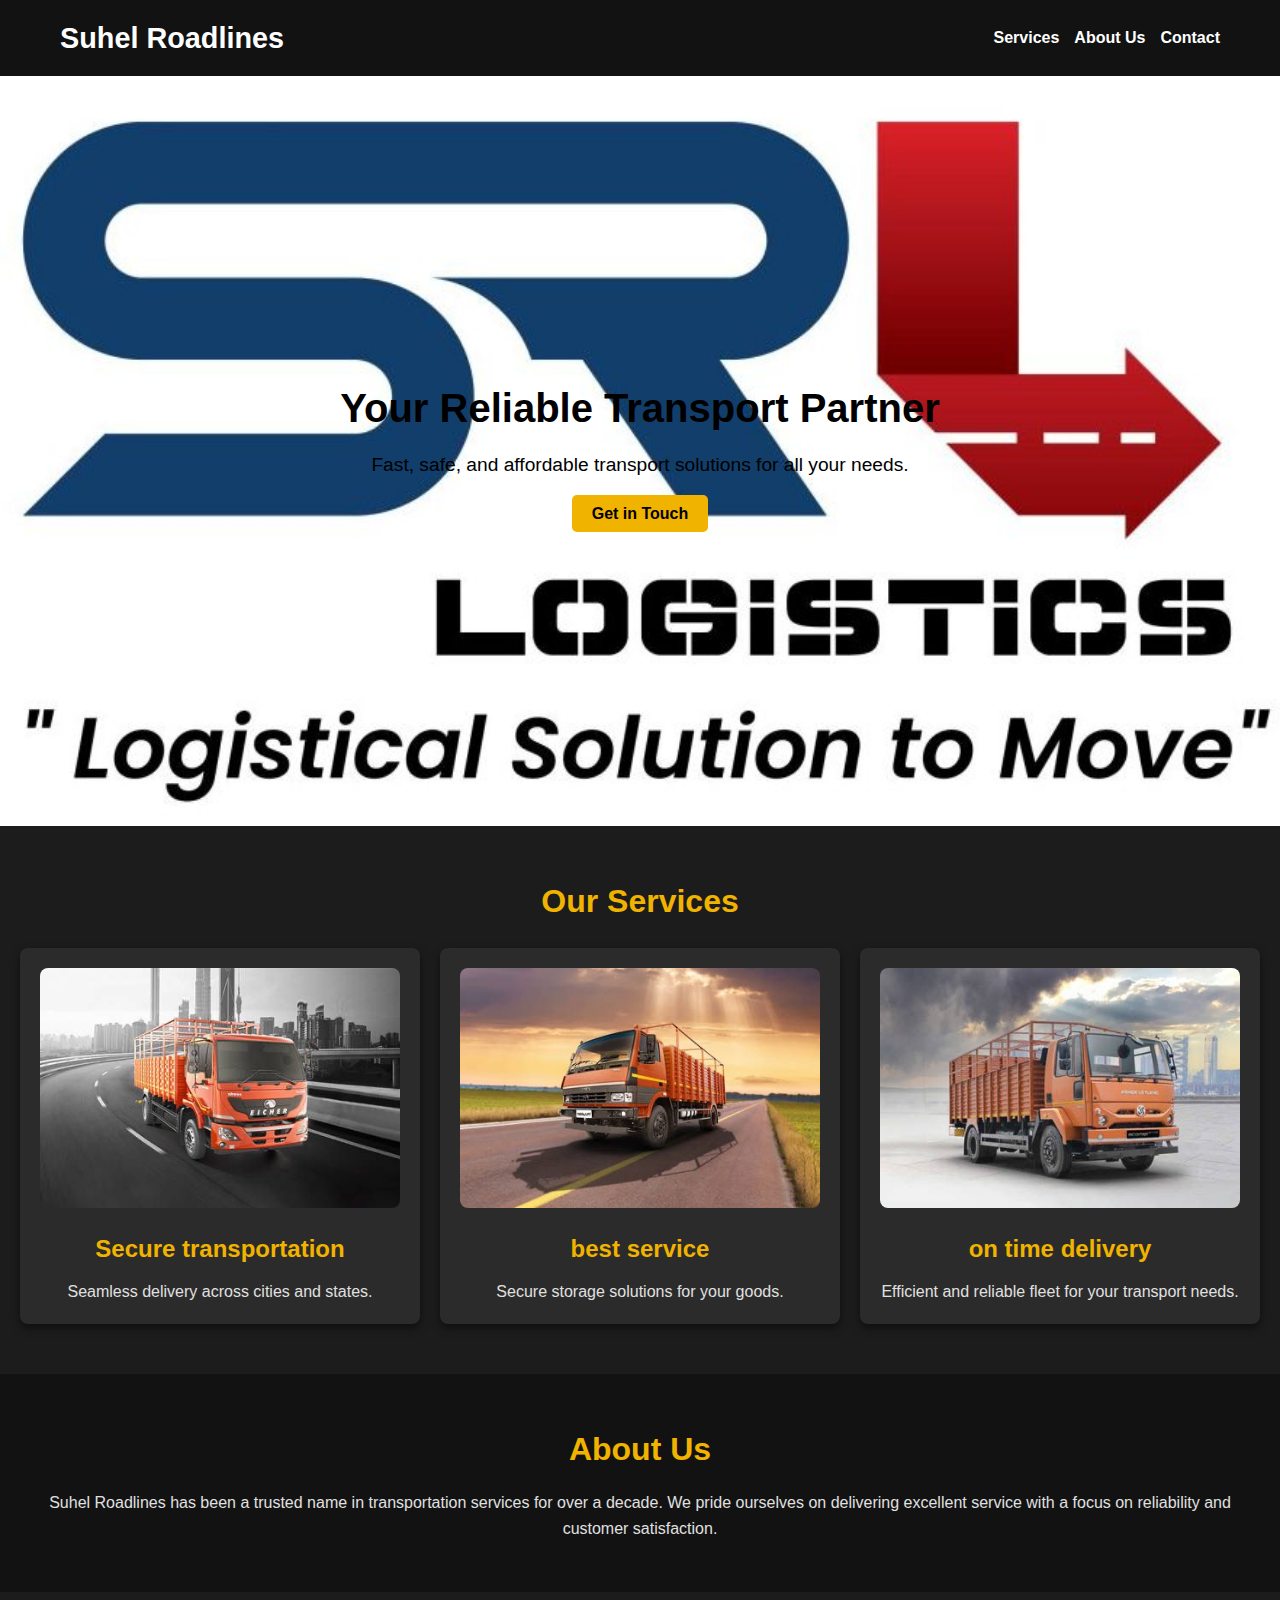
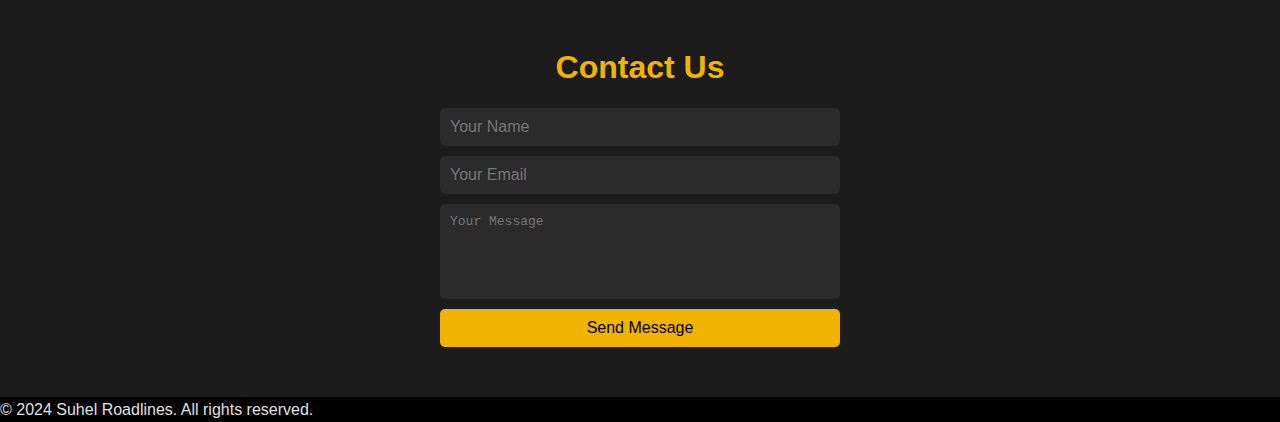
==== index.html @ 03afb7ae "Add files via upload" ====
<!DOCTYPE html>
<html lang="en">
<head>
    <meta charset="UTF-8">
    <meta name="viewport" content="width=device-width, initial-scale=1.0">
    <title>Suhel Roadlines</title>
    <link rel="stylesheet" href="styles.css">
</head>
<body>
    <header>
        <div class="container">
            <h1>Suhel Roadlines</h1>
            <nav>
                <ul>
                    <li><a href="#services">Services</a></li>
                    <li><a href="#about">About Us</a></li>
                    <li><a href="#contact">Contact</a></li>
                </ul>
            </nav>
        </div>
    </header>

    <section class="hero">
        <div class="hero-content">
            <h2>Your Reliable Transport Partner</h2>
            <p>Fast, safe, and affordable transport solutions for all your needs.</p>
            <a href="#contact" class="btn">Get in Touch</a>
        </div>
    </section>

    <section id="services" class="services">
        <div class="container">
            <h2>Our Services</h2>
            <div class="service-grid">
                <div class="service-item">
                    <img src="truck 1.jfif" alt="Long-Distance Transport">
                    <h3>Secure transportation</h3>
                    <p>Seamless delivery across cities and states.</p>
                </div>
                <div class="service-item">
                    <img src="truck 2.jfif" alt="Warehousing">
                    <h3>best service</h3>
                    <p>Secure storage solutions for your goods.</p>
                </div>
                <div class="service-item">
                    <img src="tr 4.jfif"Fleet Management">
                    <h3>on time delivery</h3>
                    <p>Efficient and reliable fleet for your transport needs.</p>
                </div>
            </div>
        </div>
    </section>
    

    <section id="about" class="about">
        <h2>About Us</h2>
        <p>
            Suhel Roadlines has been a trusted name in transportation services for over a decade. We pride ourselves on delivering excellent service with a focus on reliability and customer satisfaction.
        </p>
    </section>

    <section id="contact" class="contact">
        <h2>Contact Us</h2>
        <form>
            <input type="text" placeholder="Your Name" required>
            <input type="email" placeholder="Your Email" required>
            <textarea placeholder="Your Message" rows="5" required></textarea>
            <button type="submit">Send Message</button>
        </form>
    </section>

    <footer>
        <p>&copy; 2024 Suhel Roadlines. All rights reserved.</p>
    </footer>
</body>
</html>
---- styles.css ----
/* Reset */
* {
    margin: 0;
    padding: 0;
    box-sizing: border-box;
}

body {
    font-family: Arial, sans-serif;
    color: #e0e0e0;
    background: #000;
    line-height: 1.6;
}

/* Header */
header {
    background: #121212;
    color: #fff;
    padding: 15px 0;
}

header .container {
    display: flex;
    justify-content: space-between;
    align-items: center;
    max-width: 1200px;
    margin: 0 auto;
    padding: 0 20px;
}

header h1 {
    font-size: 1.8em;
}

header nav ul {
    list-style: none;
    display: flex;
    gap: 15px;
}

header nav a {
    color: #fff;
    text-decoration: none;
    font-weight: bold;
}

header nav a:hover {
    color: #f0b300;
}

/* Hero Section */
.hero {
    background: url('SRL.jpg') no-repeat center center/cover;
    text-align: center;
    color: rgb(0, 0, 0);
    padding: 300px 8px;
}

.hero h2 {
    font-size: 2.5em;
    margin-bottom: 10px;
}

.hero p {
    font-size: 1.2em;
    margin-bottom: 20px;
}

.hero .btn {
    background: #f0b300;
    color: #000;
    padding: 10px 20px;
    text-decoration: none;
    border-radius: 5px;
    font-weight: bold;
}

.hero .btn:hover {
    background: #d89a00;
}

/* Services Section */
.services {
    background: #1c1c1c;
    padding: 50px 20px;
    text-align: center;
}

.services h2 {
    font-size: 2em;
    margin-bottom: 20px;
    color: #f0b300;
}

.service-grid {
    display: grid;
    grid-template-columns: repeat(auto-fit, minmax(250px, 1fr));
    gap: 20px;
    margin-top: 20px;
}

.service-item {
    background: #2b2b2b;
    border-radius: 8px;
    padding: 20px;
    text-align: center;
    color: #e0e0e0;
    box-shadow: 0 4px 8px rgba(0, 0, 0, 0.5);
}

.service-item img {
    width: 100%;
    border-radius: 8px;
    margin-bottom: 15px;
}

.service-item h3 {
    font-size: 1.5em;
    margin-bottom: 10px;
    color: #f0b300;
}

.service-item p {
    font-size: 1em;
}


/* About Section */
.about {
    padding: 50px 20px;
    text-align: center;
    background: #121212;
    color: #e0e0e0;
}

.about h2 {
    font-size: 2em;
    margin-bottom: 15px;
    color: #f0b300;
}

/* Contact Section */
.contact {
    background: #1c1c1c;
    padding: 50px 20px;
    text-align: center;
}

.contact h2 {
    font-size: 2em;
    margin-bottom: 15px;
    color: #f0b300;
}

.contact form {
    max-width: 400px;
    margin: 0 auto;
    display: flex;
    flex-direction: column;
    gap: 10px;
}

.contact input,
.contact textarea,
.contact button {
    width: 100%;
    padding: 10px;
    border: none;
    border-radius: 5px;
    font-size: 1em;
}

.contact input,
.contact textarea {
    background: #2b2b2b;
    color: #e0e0e0;
}

.contact textarea {
    resize: none;
}

.contact button {
    background: #f0b300;
    color: #000;
    cursor: pointer;
}
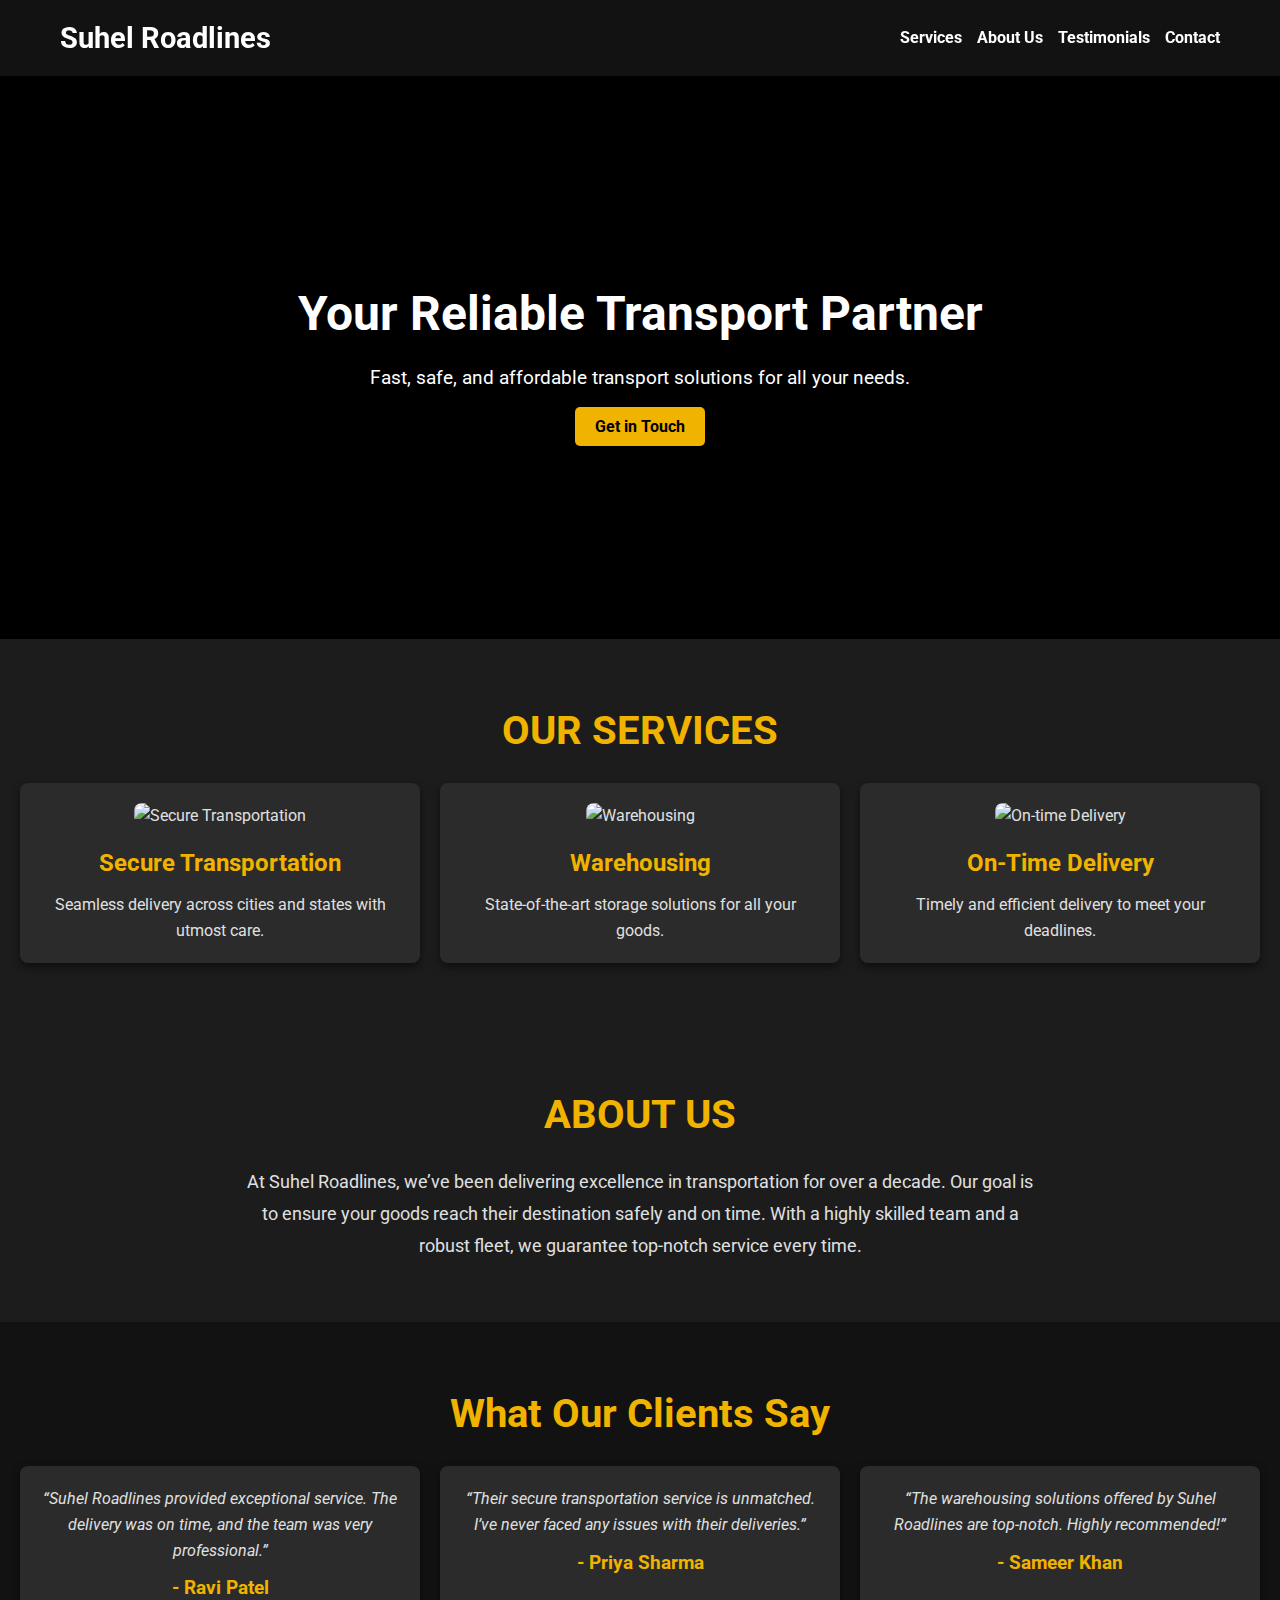
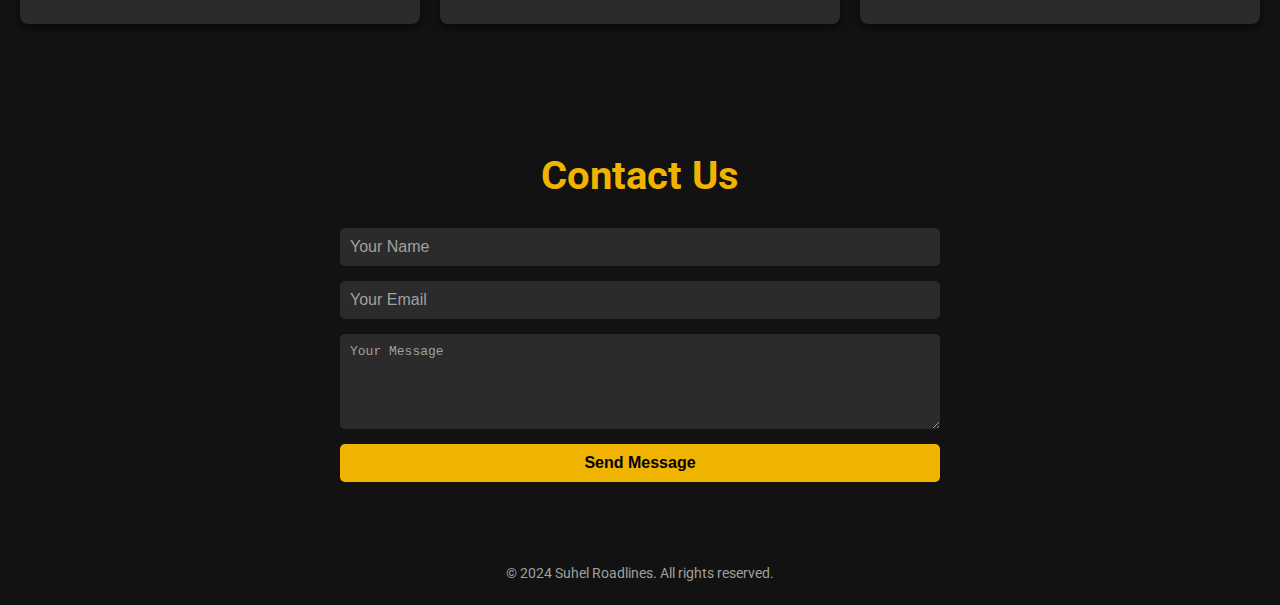
==== commit 4b05ab0d: "dysin" ====
--- a/index.html
+++ b/index.html
@@ -5,6 +5,7 @@
     <meta name="viewport" content="width=device-width, initial-scale=1.0">
     <title>Suhel Roadlines</title>
     <link rel="stylesheet" href="styles.css">
+    <link href="https://fonts.googleapis.com/css2?family=Roboto:wght@400;700&display=swap" rel="stylesheet">
 </head>
 <body>
     <header>
@@ -12,8 +13,9 @@
             <h1>Suhel Roadlines</h1>
             <nav>
                 <ul>
-                    <li><a href="#services">Services</a></li>
-                    <li><a href="#about">About Us</a></li>
+                    <li><a href="services.html">Services</a></li>
+                    <li><a href="aboutus.html">About Us</a></li>
+                    <li><a href="#testimonials">Testimonials</a></li>
                     <li><a href="#contact">Contact</a></li>
                 </ul>
             </nav>
@@ -33,44 +35,69 @@
             <h2>Our Services</h2>
             <div class="service-grid">
                 <div class="service-item">
-                    <img src="truck 1.jfif" alt="Long-Distance Transport">
-                    <h3>Secure transportation</h3>
-                    <p>Seamless delivery across cities and states.</p>
+                    <img src="truck1.jpg" alt="Secure Transportation">
+                    <h3>Secure Transportation</h3>
+                    <p>Seamless delivery across cities and states with utmost care.</p>
                 </div>
                 <div class="service-item">
-                    <img src="truck 2.jfif" alt="Warehousing">
-                    <h3>best service</h3>
-                    <p>Secure storage solutions for your goods.</p>
+                    <img src="truck2.jpg" alt="Warehousing">
+                    <h3>Warehousing</h3>
+                    <p>State-of-the-art storage solutions for all your goods.</p>
                 </div>
                 <div class="service-item">
-                    <img src="tr 4.jfif"Fleet Management">
-                    <h3>on time delivery</h3>
-                    <p>Efficient and reliable fleet for your transport needs.</p>
+                    <img src="truck3.jpg" alt="On-time Delivery">
+                    <h3>On-Time Delivery</h3>
+                    <p>Timely and efficient delivery to meet your deadlines.</p>
                 </div>
             </div>
         </div>
     </section>
-    
 
     <section id="about" class="about">
-        <h2>About Us</h2>
-        <p>
-            Suhel Roadlines has been a trusted name in transportation services for over a decade. We pride ourselves on delivering excellent service with a focus on reliability and customer satisfaction.
-        </p>
+        <div class="container">
+            <h2>About Us</h2>
+            <p>
+                At Suhel Roadlines, we’ve been delivering excellence in transportation for over a decade. Our goal is to ensure your goods reach their destination safely and on time. With a highly skilled team and a robust fleet, we guarantee top-notch service every time.
+            </p>
+        </div>
+    </section>
+
+    <section id="testimonials" class="testimonials">
+        <div class="container">
+            <h2>What Our Clients Say</h2>
+            <div class="testimonial-grid">
+                <div class="testimonial-item">
+                    <p>“Suhel Roadlines provided exceptional service. The delivery was on time, and the team was very professional.”</p>
+                    <h3>- Ravi Patel</h3>
+                </div>
+                <div class="testimonial-item">
+                    <p>“Their secure transportation service is unmatched. I’ve never faced any issues with their deliveries.”</p>
+                    <h3>- Priya Sharma</h3>
+                </div>
+                <div class="testimonial-item">
+                    <p>“The warehousing solutions offered by Suhel Roadlines are top-notch. Highly recommended!”</p>
+                    <h3>- Sameer Khan</h3>
+                </div>
+            </div>
+        </div>
     </section>
 
     <section id="contact" class="contact">
-        <h2>Contact Us</h2>
-        <form>
-            <input type="text" placeholder="Your Name" required>
-            <input type="email" placeholder="Your Email" required>
-            <textarea placeholder="Your Message" rows="5" required></textarea>
-            <button type="submit">Send Message</button>
-        </form>
+        <div class="container">
+            <h2>Contact Us</h2>
+            <form>
+                <input type="text" placeholder="Your Name" required>
+                <input type="email" placeholder="Your Email" required>
+                <textarea placeholder="Your Message" rows="5" required></textarea>
+                <button type="submit">Send Message</button>
+            </form>
+        </div>
     </section>
 
     <footer>
-        <p>&copy; 2024 Suhel Roadlines. All rights reserved.</p>
+        <div class="container">
+            <p>&copy; 2024 Suhel Roadlines. All rights reserved.</p>
+        </div>
     </footer>
 </body>
 </html>
--- a/styles.css
+++ b/styles.css
@@ -1,4 +1,4 @@
-/* Reset */
+/* General Reset */
 * {
     margin: 0;
     padding: 0;
@@ -6,8 +6,8 @@
 }
 
 body {
-    font-family: Arial, sans-serif;
-    color: #e0e0e0;
+    font-family: 'Roboto', sans-serif;
+    color: #fff;
     background: #000;
     line-height: 1.6;
 }
@@ -17,6 +17,10 @@
     background: #121212;
     color: #fff;
     padding: 15px 0;
+    position: sticky;
+    top: 0;
+    z-index: 1000;
+    box-shadow: 0 2px 5px rgba(0, 0, 0, 0.5);
 }
 
 header .container {
@@ -30,6 +34,7 @@
 
 header h1 {
     font-size: 1.8em;
+    font-weight: bold;
 }
 
 header nav ul {
@@ -42,6 +47,7 @@
     color: #fff;
     text-decoration: none;
     font-weight: bold;
+    transition: color 0.3s ease;
 }
 
 header nav a:hover {
@@ -50,15 +56,33 @@
 
 /* Hero Section */
 .hero {
-    background: url('SRL.jpg') no-repeat center center/cover;
-    text-align: center;
-    color: rgb(0, 0, 0);
-    padding: 300px 8px;
+    /* background: url('SRL.jpg') no-repeat center center/cover; */
+    text-align: center;
+    color: #fff;
+    padding: 200px 20px;
+    position: relative;
+}
+
+.hero:before {
+    content: '';
+    position: absolute;
+    top: 0;
+    left: 0;
+    right: 0;
+    bottom: 0;
+    background: rgba(0, 0, 0, 0.5);
+    z-index: 1;
+}
+
+.hero-content {
+    position: relative;
+    z-index: 2;
 }
 
 .hero h2 {
-    font-size: 2.5em;
+    font-size: 3em;
     margin-bottom: 10px;
+    font-weight: bold;
 }
 
 .hero p {
@@ -73,6 +97,7 @@
     text-decoration: none;
     border-radius: 5px;
     font-weight: bold;
+    transition: background 0.3s ease;
 }
 
 .hero .btn:hover {
@@ -82,14 +107,15 @@
 /* Services Section */
 .services {
     background: #1c1c1c;
-    padding: 50px 20px;
+    padding: 60px 20px;
     text-align: center;
 }
 
 .services h2 {
-    font-size: 2em;
-    margin-bottom: 20px;
-    color: #f0b300;
+    font-size: 2.5em;
+    margin-bottom: 20px;
+    color: #f0b300;
+    text-transform: uppercase;
 }
 
 .service-grid {
@@ -106,6 +132,12 @@
     text-align: center;
     color: #e0e0e0;
     box-shadow: 0 4px 8px rgba(0, 0, 0, 0.5);
+    transition: transform 0.3s ease, box-shadow 0.3s ease;
+}
+
+.service-item:hover {
+    transform: scale(1.05);
+    box-shadow: 0 6px 12px rgba(0, 0, 0, 0.7);
 }
 
 .service-item img {
@@ -120,44 +152,91 @@
     color: #f0b300;
 }
 
-.service-item p {
-    font-size: 1em;
-}
-
+/* Testimonials Section */
+.testimonials {
+    background: #121212;
+    padding: 60px 20px;
+    text-align: center;
+}
+
+.testimonials h2 {
+    font-size: 2.5em;
+    margin-bottom: 20px;
+    color: #f0b300;
+}
+
+.testimonial-grid {
+    display: grid;
+    grid-template-columns: repeat(auto-fit, minmax(300px, 1fr));
+    gap: 20px;
+}
+
+.testimonial-item {
+    background: #2b2b2b;
+    padding: 20px;
+    border-radius: 8px;
+    color: #e0e0e0;
+    box-shadow: 0 4px 8px rgba(0, 0, 0, 0.5);
+    transition: transform 0.3s ease, box-shadow 0.3s ease;
+}
+
+.testimonial-item:hover {
+    transform: translateY(-5px);
+    box-shadow: 0 6px 12px rgba(0, 0, 0, 0.7);
+}
+
+.testimonial-item p {
+    font-style: italic;
+    margin-bottom: 10px;
+}
+
+.testimonial-item h3 {
+    font-size: 1.2em;
+    font-weight: bold;
+    color: #f0b300;
+}
 
 /* About Section */
 .about {
-    padding: 50px 20px;
-    text-align: center;
-    background: #121212;
+    background: #1c1c1c;
+    padding: 60px 20px;
+    text-align: center;
+}
+
+.about h2 {
+    font-size: 2.5em;
+    margin-bottom: 20px;
+    color: #f0b300;
+    text-transform: uppercase;
+}
+
+.about p {
+    font-size: 1.1em;
+    line-height: 1.8;
     color: #e0e0e0;
-}
-
-.about h2 {
-    font-size: 2em;
-    margin-bottom: 15px;
-    color: #f0b300;
+    max-width: 800px;
+    margin: 0 auto;
 }
 
 /* Contact Section */
 .contact {
-    background: #1c1c1c;
-    padding: 50px 20px;
+    background: #121212;
+    padding: 60px 20px;
     text-align: center;
 }
 
 .contact h2 {
-    font-size: 2em;
-    margin-bottom: 15px;
+    font-size: 2.5em;
+    margin-bottom: 20px;
     color: #f0b300;
 }
 
 .contact form {
-    max-width: 400px;
+    max-width: 600px;
     margin: 0 auto;
     display: flex;
     flex-direction: column;
-    gap: 10px;
+    gap: 15px;
 }
 
 .contact input,
@@ -165,23 +244,71 @@
 .contact button {
     width: 100%;
     padding: 10px;
+    font-size: 1em;
     border: none;
     border-radius: 5px;
-    font-size: 1em;
 }
 
 .contact input,
 .contact textarea {
     background: #2b2b2b;
     color: #e0e0e0;
-}
-
-.contact textarea {
-    resize: none;
+    outline: none;
+}
+
+.contact input::placeholder,
+.contact textarea::placeholder {
+    color: #a0a0a0;
 }
 
 .contact button {
     background: #f0b300;
     color: #000;
+    font-weight: bold;
     cursor: pointer;
-}+    transition: background 0.3s ease;
+}
+
+.contact button:hover {
+    background: #d89a00;
+}
+
+/* Footer */
+footer {
+    background: #121212;
+    text-align: center;
+    padding: 20px 0;
+    color: #a0a0a0;
+    font-size: 0.9em;
+}
+
+footer p {
+    margin: 0;
+}
+
+footer a {
+    color: #f0b300;
+    text-decoration: none;
+}
+
+footer a:hover {
+    text-decoration: underline;
+}
+
+/* Responsive Design */
+@media (max-width: 768px) {
+    header .container {
+        flex-direction: column;
+        align-items: center;
+    }
+
+    header nav ul {
+        flex-direction: column;
+        gap: 10px;
+    }
+
+    .service-grid,
+    .testimonial-grid {
+        grid-template-columns: 1fr;
+    }
+}
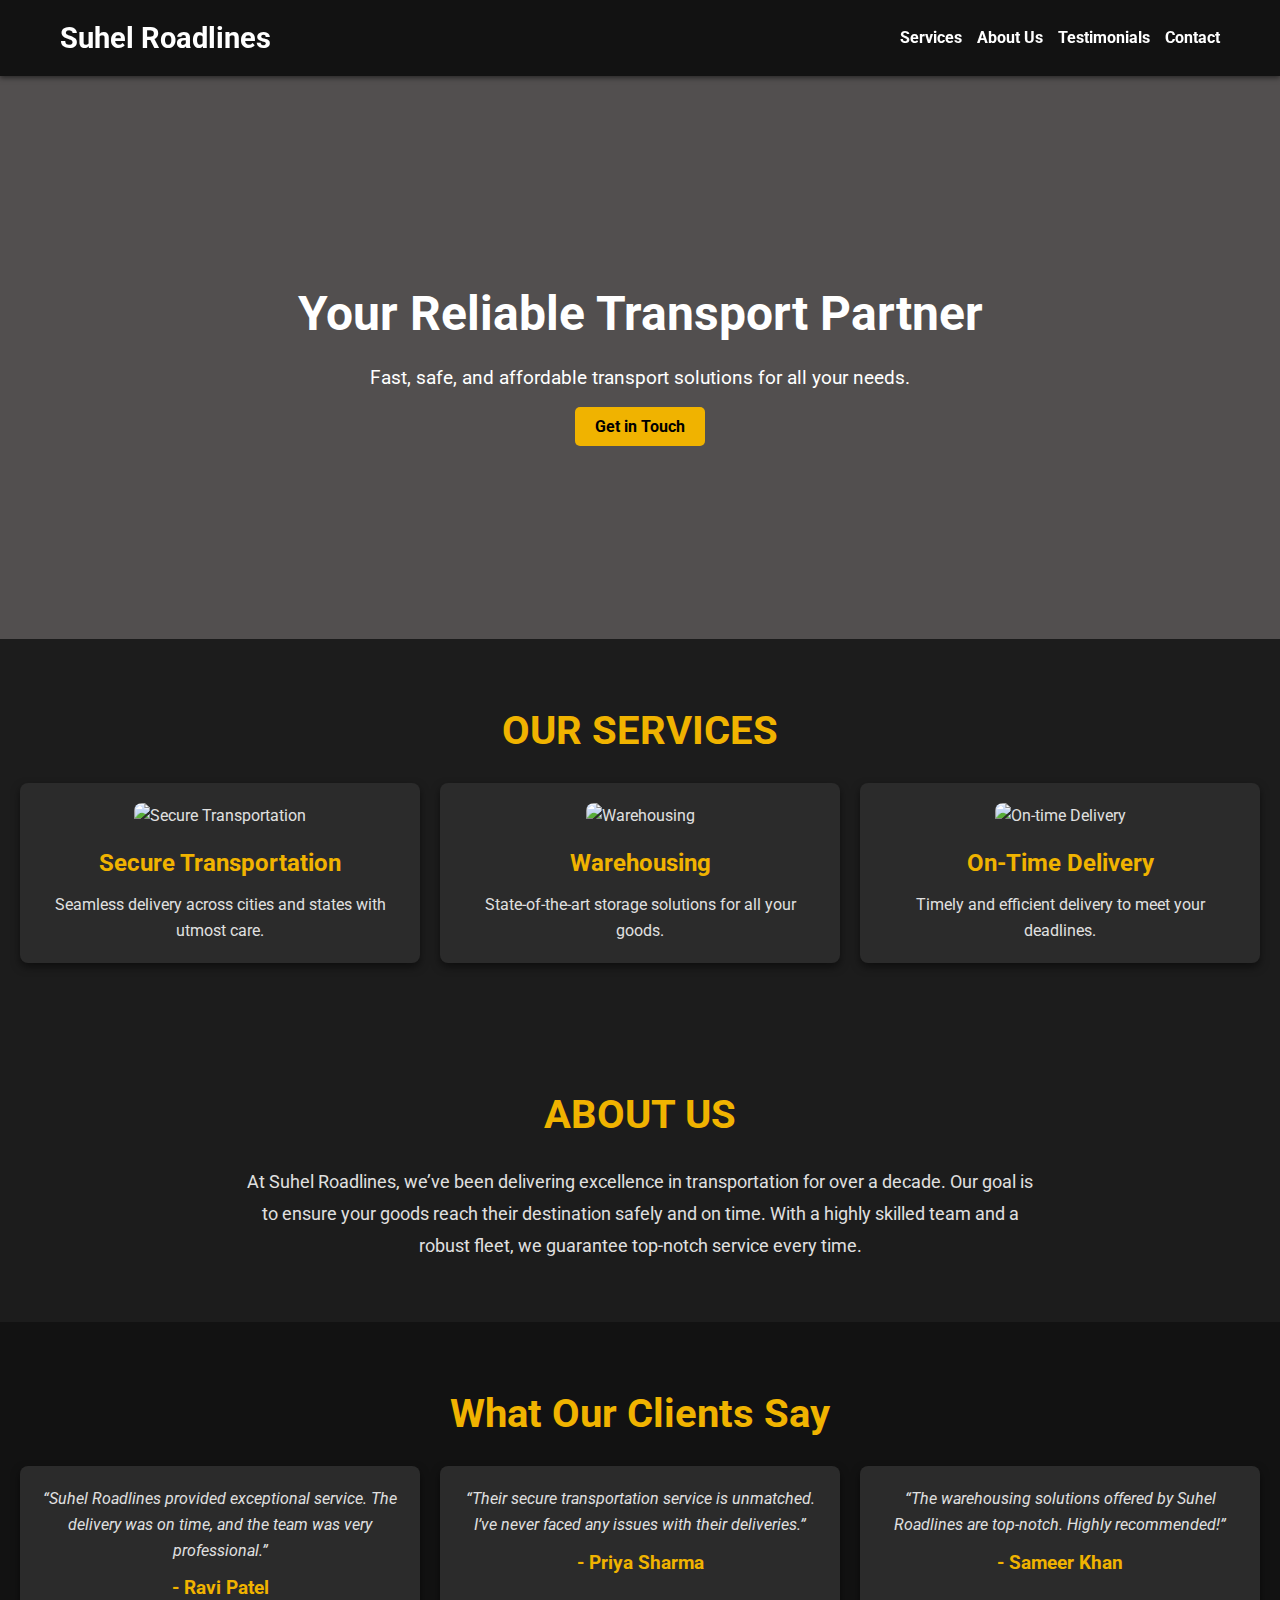
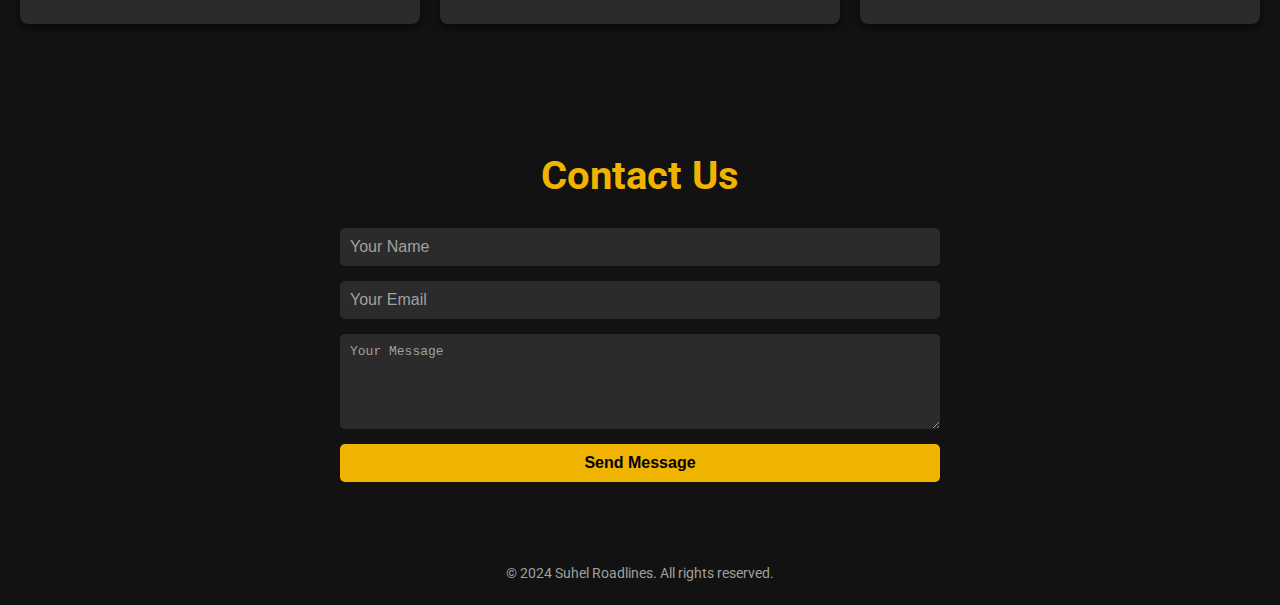
==== commit 6938ce88: "cummit" ====
--- a/index.html
+++ b/index.html
@@ -1,103 +1,103 @@
-<!DOCTYPE html>
-<html lang="en">
-<head>
-    <meta charset="UTF-8">
-    <meta name="viewport" content="width=device-width, initial-scale=1.0">
-    <title>Suhel Roadlines</title>
-    <link rel="stylesheet" href="styles.css">
-    <link href="https://fonts.googleapis.com/css2?family=Roboto:wght@400;700&display=swap" rel="stylesheet">
-</head>
-<body>
-    <header>
-        <div class="container">
-            <h1>Suhel Roadlines</h1>
-            <nav>
-                <ul>
-                    <li><a href="services.html">Services</a></li>
-                    <li><a href="aboutus.html">About Us</a></li>
-                    <li><a href="#testimonials">Testimonials</a></li>
-                    <li><a href="#contact">Contact</a></li>
-                </ul>
-            </nav>
-        </div>
-    </header>
-
-    <section class="hero">
-        <div class="hero-content">
-            <h2>Your Reliable Transport Partner</h2>
-            <p>Fast, safe, and affordable transport solutions for all your needs.</p>
-            <a href="#contact" class="btn">Get in Touch</a>
-        </div>
-    </section>
-
-    <section id="services" class="services">
-        <div class="container">
-            <h2>Our Services</h2>
-            <div class="service-grid">
-                <div class="service-item">
-                    <img src="truck1.jpg" alt="Secure Transportation">
-                    <h3>Secure Transportation</h3>
-                    <p>Seamless delivery across cities and states with utmost care.</p>
-                </div>
-                <div class="service-item">
-                    <img src="truck2.jpg" alt="Warehousing">
-                    <h3>Warehousing</h3>
-                    <p>State-of-the-art storage solutions for all your goods.</p>
-                </div>
-                <div class="service-item">
-                    <img src="truck3.jpg" alt="On-time Delivery">
-                    <h3>On-Time Delivery</h3>
-                    <p>Timely and efficient delivery to meet your deadlines.</p>
-                </div>
-            </div>
-        </div>
-    </section>
-
-    <section id="about" class="about">
-        <div class="container">
-            <h2>About Us</h2>
-            <p>
-                At Suhel Roadlines, we’ve been delivering excellence in transportation for over a decade. Our goal is to ensure your goods reach their destination safely and on time. With a highly skilled team and a robust fleet, we guarantee top-notch service every time.
-            </p>
-        </div>
-    </section>
-
-    <section id="testimonials" class="testimonials">
-        <div class="container">
-            <h2>What Our Clients Say</h2>
-            <div class="testimonial-grid">
-                <div class="testimonial-item">
-                    <p>“Suhel Roadlines provided exceptional service. The delivery was on time, and the team was very professional.”</p>
-                    <h3>- Ravi Patel</h3>
-                </div>
-                <div class="testimonial-item">
-                    <p>“Their secure transportation service is unmatched. I’ve never faced any issues with their deliveries.”</p>
-                    <h3>- Priya Sharma</h3>
-                </div>
-                <div class="testimonial-item">
-                    <p>“The warehousing solutions offered by Suhel Roadlines are top-notch. Highly recommended!”</p>
-                    <h3>- Sameer Khan</h3>
-                </div>
-            </div>
-        </div>
-    </section>
-
-    <section id="contact" class="contact">
-        <div class="container">
-            <h2>Contact Us</h2>
-            <form>
-                <input type="text" placeholder="Your Name" required>
-                <input type="email" placeholder="Your Email" required>
-                <textarea placeholder="Your Message" rows="5" required></textarea>
-                <button type="submit">Send Message</button>
-            </form>
-        </div>
-    </section>
-
-    <footer>
-        <div class="container">
-            <p>&copy; 2024 Suhel Roadlines. All rights reserved.</p>
-        </div>
-    </footer>
-</body>
-</html>
+<!DOCTYPE html>
+<html lang="en">
+<head>
+    <meta charset="UTF-8">
+    <meta name="viewport" content="width=device-width, initial-scale=1.0">
+    <title>Suhel Roadlines</title>
+    <link rel="stylesheet" href="styles.css">
+    <link href="https://fonts.googleapis.com/css2?family=Roboto:wght@400;700&display=swap" rel="stylesheet">
+</head>
+<body>
+    <header>
+        <div class="container">
+            <h1>Suhel Roadlines</h1>
+            <nav>
+                <ul>
+                    <li><a href="services.html">Services</a></li>
+                    <li><a href="aboutus.html">About Us</a></li>
+                    <li><a href="#testimonials">Testimonials</a></li>
+                    <li><a href="#contact">Contact</a></li>
+                </ul>
+            </nav>
+        </div>
+    </header>
+
+    <section class="hero">
+        <div class="hero-content">
+            <h2>Your Reliable Transport Partner</h2>
+            <p>Fast, safe, and affordable transport solutions for all your needs.</p>
+            <a href="#contact" class="btn">Get in Touch</a>
+        </div>
+    </section>
+
+    <section id="services" class="services">
+        <div class="container">
+            <h2>Our Services</h2>
+            <div class="service-grid">
+                <div class="service-item">
+                    <img src="truck1.jpg" alt="Secure Transportation">
+                    <h3>Secure Transportation</h3>
+                    <p>Seamless delivery across cities and states with utmost care.</p>
+                </div>
+                <div class="service-item">
+                    <img src="truck2.jpg" alt="Warehousing">
+                    <h3>Warehousing</h3>
+                    <p>State-of-the-art storage solutions for all your goods.</p>
+                </div>
+                <div class="service-item">
+                    <img src="truck3.jpg" alt="On-time Delivery">
+                    <h3>On-Time Delivery</h3>
+                    <p>Timely and efficient delivery to meet your deadlines.</p>
+                </div>
+            </div>
+        </div>
+    </section>
+
+    <section id="about" class="about">
+        <div class="container">
+            <h2>About Us</h2>
+            <p>
+                At Suhel Roadlines, we’ve been delivering excellence in transportation for over a decade. Our goal is to ensure your goods reach their destination safely and on time. With a highly skilled team and a robust fleet, we guarantee top-notch service every time.
+            </p>
+        </div>
+    </section>
+
+    <section id="testimonials" class="testimonials">
+        <div class="container">
+            <h2>What Our Clients Say</h2>
+            <div class="testimonial-grid">
+                <div class="testimonial-item">
+                    <p>“Suhel Roadlines provided exceptional service. The delivery was on time, and the team was very professional.”</p>
+                    <h3>- Ravi Patel</h3>
+                </div>
+                <div class="testimonial-item">
+                    <p>“Their secure transportation service is unmatched. I’ve never faced any issues with their deliveries.”</p>
+                    <h3>- Priya Sharma</h3>
+                </div>
+                <div class="testimonial-item">
+                    <p>“The warehousing solutions offered by Suhel Roadlines are top-notch. Highly recommended!”</p>
+                    <h3>- Sameer Khan</h3>
+                </div>
+            </div>
+        </div>
+    </section>
+
+    <section id="contact" class="contact">
+        <div class="container">
+            <h2>Contact Us</h2>
+            <form>
+                <input type="text" placeholder="Your Name" required>
+                <input type="email" placeholder="Your Email" required>
+                <textarea placeholder="Your Message" rows="5" required></textarea>
+                <button type="submit">Send Message</button>
+            </form>
+        </div>
+    </section>
+
+    <footer>
+        <div class="container">
+            <p>&copy; 2024 Suhel Roadlines. All rights reserved.</p>
+        </div>
+    </footer>
+</body>
+</html>
--- a/styles.css
+++ b/styles.css
@@ -1,314 +1,314 @@
-/* General Reset */
-* {
-    margin: 0;
-    padding: 0;
-    box-sizing: border-box;
-}
-
-body {
-    font-family: 'Roboto', sans-serif;
-    color: #fff;
-    background: #000;
-    line-height: 1.6;
-}
-
-/* Header */
-header {
-    background: #121212;
-    color: #fff;
-    padding: 15px 0;
-    position: sticky;
-    top: 0;
-    z-index: 1000;
-    box-shadow: 0 2px 5px rgba(0, 0, 0, 0.5);
-}
-
-header .container {
-    display: flex;
-    justify-content: space-between;
-    align-items: center;
-    max-width: 1200px;
-    margin: 0 auto;
-    padding: 0 20px;
-}
-
-header h1 {
-    font-size: 1.8em;
-    font-weight: bold;
-}
-
-header nav ul {
-    list-style: none;
-    display: flex;
-    gap: 15px;
-}
-
-header nav a {
-    color: #fff;
-    text-decoration: none;
-    font-weight: bold;
-    transition: color 0.3s ease;
-}
-
-header nav a:hover {
-    color: #f0b300;
-}
-
-/* Hero Section */
-.hero {
-    /* background: url('SRL.jpg') no-repeat center center/cover; */
-    text-align: center;
-    color: #fff;
-    padding: 200px 20px;
-    position: relative;
-}
-
-.hero:before {
-    content: '';
-    position: absolute;
-    top: 0;
-    left: 0;
-    right: 0;
-    bottom: 0;
-    background: rgba(0, 0, 0, 0.5);
-    z-index: 1;
-}
-
-.hero-content {
-    position: relative;
-    z-index: 2;
-}
-
-.hero h2 {
-    font-size: 3em;
-    margin-bottom: 10px;
-    font-weight: bold;
-}
-
-.hero p {
-    font-size: 1.2em;
-    margin-bottom: 20px;
-}
-
-.hero .btn {
-    background: #f0b300;
-    color: #000;
-    padding: 10px 20px;
-    text-decoration: none;
-    border-radius: 5px;
-    font-weight: bold;
-    transition: background 0.3s ease;
-}
-
-.hero .btn:hover {
-    background: #d89a00;
-}
-
-/* Services Section */
-.services {
-    background: #1c1c1c;
-    padding: 60px 20px;
-    text-align: center;
-}
-
-.services h2 {
-    font-size: 2.5em;
-    margin-bottom: 20px;
-    color: #f0b300;
-    text-transform: uppercase;
-}
-
-.service-grid {
-    display: grid;
-    grid-template-columns: repeat(auto-fit, minmax(250px, 1fr));
-    gap: 20px;
-    margin-top: 20px;
-}
-
-.service-item {
-    background: #2b2b2b;
-    border-radius: 8px;
-    padding: 20px;
-    text-align: center;
-    color: #e0e0e0;
-    box-shadow: 0 4px 8px rgba(0, 0, 0, 0.5);
-    transition: transform 0.3s ease, box-shadow 0.3s ease;
-}
-
-.service-item:hover {
-    transform: scale(1.05);
-    box-shadow: 0 6px 12px rgba(0, 0, 0, 0.7);
-}
-
-.service-item img {
-    width: 100%;
-    border-radius: 8px;
-    margin-bottom: 15px;
-}
-
-.service-item h3 {
-    font-size: 1.5em;
-    margin-bottom: 10px;
-    color: #f0b300;
-}
-
-/* Testimonials Section */
-.testimonials {
-    background: #121212;
-    padding: 60px 20px;
-    text-align: center;
-}
-
-.testimonials h2 {
-    font-size: 2.5em;
-    margin-bottom: 20px;
-    color: #f0b300;
-}
-
-.testimonial-grid {
-    display: grid;
-    grid-template-columns: repeat(auto-fit, minmax(300px, 1fr));
-    gap: 20px;
-}
-
-.testimonial-item {
-    background: #2b2b2b;
-    padding: 20px;
-    border-radius: 8px;
-    color: #e0e0e0;
-    box-shadow: 0 4px 8px rgba(0, 0, 0, 0.5);
-    transition: transform 0.3s ease, box-shadow 0.3s ease;
-}
-
-.testimonial-item:hover {
-    transform: translateY(-5px);
-    box-shadow: 0 6px 12px rgba(0, 0, 0, 0.7);
-}
-
-.testimonial-item p {
-    font-style: italic;
-    margin-bottom: 10px;
-}
-
-.testimonial-item h3 {
-    font-size: 1.2em;
-    font-weight: bold;
-    color: #f0b300;
-}
-
-/* About Section */
-.about {
-    background: #1c1c1c;
-    padding: 60px 20px;
-    text-align: center;
-}
-
-.about h2 {
-    font-size: 2.5em;
-    margin-bottom: 20px;
-    color: #f0b300;
-    text-transform: uppercase;
-}
-
-.about p {
-    font-size: 1.1em;
-    line-height: 1.8;
-    color: #e0e0e0;
-    max-width: 800px;
-    margin: 0 auto;
-}
-
-/* Contact Section */
-.contact {
-    background: #121212;
-    padding: 60px 20px;
-    text-align: center;
-}
-
-.contact h2 {
-    font-size: 2.5em;
-    margin-bottom: 20px;
-    color: #f0b300;
-}
-
-.contact form {
-    max-width: 600px;
-    margin: 0 auto;
-    display: flex;
-    flex-direction: column;
-    gap: 15px;
-}
-
-.contact input,
-.contact textarea,
-.contact button {
-    width: 100%;
-    padding: 10px;
-    font-size: 1em;
-    border: none;
-    border-radius: 5px;
-}
-
-.contact input,
-.contact textarea {
-    background: #2b2b2b;
-    color: #e0e0e0;
-    outline: none;
-}
-
-.contact input::placeholder,
-.contact textarea::placeholder {
-    color: #a0a0a0;
-}
-
-.contact button {
-    background: #f0b300;
-    color: #000;
-    font-weight: bold;
-    cursor: pointer;
-    transition: background 0.3s ease;
-}
-
-.contact button:hover {
-    background: #d89a00;
-}
-
-/* Footer */
-footer {
-    background: #121212;
-    text-align: center;
-    padding: 20px 0;
-    color: #a0a0a0;
-    font-size: 0.9em;
-}
-
-footer p {
-    margin: 0;
-}
-
-footer a {
-    color: #f0b300;
-    text-decoration: none;
-}
-
-footer a:hover {
-    text-decoration: underline;
-}
-
-/* Responsive Design */
-@media (max-width: 768px) {
-    header .container {
-        flex-direction: column;
-        align-items: center;
-    }
-
-    header nav ul {
-        flex-direction: column;
-        gap: 10px;
-    }
-
-    .service-grid,
-    .testimonial-grid {
-        grid-template-columns: 1fr;
-    }
-}
+/* General Reset */
+* {
+    margin: 0;
+    padding: 0;
+    box-sizing: border-box;
+}
+
+body {
+    font-family: 'Roboto', sans-serif;
+    color: #000000;
+    background: #a49e9e;
+    line-height: 1.6;
+}
+
+/* Header */
+header {
+    background: #121212;
+    color: #fff;
+    padding: 15px 0;
+    position: sticky;
+    top: 0;
+    z-index: 1000;
+    box-shadow: 0 2px 5px rgba(0, 0, 0, 0.5);
+}
+
+header .container {
+    display: flex;
+    justify-content: space-between;
+    align-items: center;
+    max-width: 1200px;
+    margin: 0 auto;
+    padding: 0 20px;
+}
+
+header h1 {
+    font-size: 1.8em;
+    font-weight: bold;
+}
+
+header nav ul {
+    list-style: none;
+    display: flex;
+    gap: 15px;
+}
+
+header nav a {
+    color: #fff;
+    text-decoration: none;
+    font-weight: bold;
+    transition: color 0.3s ease;
+}
+
+header nav a:hover {
+    color: #f0b300;
+}
+
+/* Hero Section */
+.hero {
+    /* background: url('SRL.jpg') no-repeat center center/cover; */
+    text-align: center;
+    color: #fff;
+    padding: 200px 20px;
+    position: relative;
+}
+
+.hero:before {
+    content: '';
+    position: absolute;
+    top: 0;
+    left: 0;
+    right: 0;
+    bottom: 0;
+    background: rgba(0, 0, 0, 0.5);
+    z-index: 1;
+}
+
+.hero-content {
+    position: relative;
+    z-index: 2;
+}
+
+.hero h2 {
+    font-size: 3em;
+    margin-bottom: 10px;
+    font-weight: bold;
+}
+
+.hero p {
+    font-size: 1.2em;
+    margin-bottom: 20px;
+}
+
+.hero .btn {
+    background: #f0b300;
+    color: #000;
+    padding: 10px 20px;
+    text-decoration: none;
+    border-radius: 5px;
+    font-weight: bold;
+    transition: background 0.3s ease;
+}
+
+.hero .btn:hover {
+    background: #d89a00;
+}
+
+/* Services Section */
+.services {
+    background: #1c1c1c;
+    padding: 60px 20px;
+    text-align: center;
+}
+
+.services h2 {
+    font-size: 2.5em;
+    margin-bottom: 20px;
+    color: #f0b300;
+    text-transform: uppercase;
+}
+
+.service-grid {
+    display: grid;
+    grid-template-columns: repeat(auto-fit, minmax(250px, 1fr));
+    gap: 20px;
+    margin-top: 20px;
+}
+
+.service-item {
+    background: #2b2b2b;
+    border-radius: 8px;
+    padding: 20px;
+    text-align: center;
+    color: #e0e0e0;
+    box-shadow: 0 4px 8px rgba(0, 0, 0, 0.5);
+    transition: transform 0.3s ease, box-shadow 0.3s ease;
+}
+
+.service-item:hover {
+    transform: scale(1.05);
+    box-shadow: 0 6px 12px rgba(0, 0, 0, 0.7);
+}
+
+.service-item img {
+    width: 100%;
+    border-radius: 8px;
+    margin-bottom: 15px;
+}
+
+.service-item h3 {
+    font-size: 1.5em;
+    margin-bottom: 10px;
+    color: #f0b300;
+}
+
+/* Testimonials Section */
+.testimonials {
+    background: #121212;
+    padding: 60px 20px;
+    text-align: center;
+}
+
+.testimonials h2 {
+    font-size: 2.5em;
+    margin-bottom: 20px;
+    color: #f0b300;
+}
+
+.testimonial-grid {
+    display: grid;
+    grid-template-columns: repeat(auto-fit, minmax(300px, 1fr));
+    gap: 20px;
+}
+
+.testimonial-item {
+    background: #2b2b2b;
+    padding: 20px;
+    border-radius: 8px;
+    color: #e0e0e0;
+    box-shadow: 0 4px 8px rgba(0, 0, 0, 0.5);
+    transition: transform 0.3s ease, box-shadow 0.3s ease;
+}
+
+.testimonial-item:hover {
+    transform: translateY(-5px);
+    box-shadow: 0 6px 12px rgba(0, 0, 0, 0.7);
+}
+
+.testimonial-item p {
+    font-style: italic;
+    margin-bottom: 10px;
+}
+
+.testimonial-item h3 {
+    font-size: 1.2em;
+    font-weight: bold;
+    color: #f0b300;
+}
+
+/* About Section */
+.about {
+    background: #1c1c1c;
+    padding: 60px 20px;
+    text-align: center;
+}
+
+.about h2 {
+    font-size: 2.5em;
+    margin-bottom: 20px;
+    color: #f0b300;
+    text-transform: uppercase;
+}
+
+.about p {
+    font-size: 1.1em;
+    line-height: 1.8;
+    color: #e0e0e0;
+    max-width: 800px;
+    margin: 0 auto;
+}
+
+/* Contact Section */
+.contact {
+    background: #121212;
+    padding: 60px 20px;
+    text-align: center;
+}
+
+.contact h2 {
+    font-size: 2.5em;
+    margin-bottom: 20px;
+    color: #f0b300;
+}
+
+.contact form {
+    max-width: 600px;
+    margin: 0 auto;
+    display: flex;
+    flex-direction: column;
+    gap: 15px;
+}
+
+.contact input,
+.contact textarea,
+.contact button {
+    width: 100%;
+    padding: 10px;
+    font-size: 1em;
+    border: none;
+    border-radius: 5px;
+}
+
+.contact input,
+.contact textarea {
+    background: #2b2b2b;
+    color: #e0e0e0;
+    outline: none;
+}
+
+.contact input::placeholder,
+.contact textarea::placeholder {
+    color: #a0a0a0;
+}
+
+.contact button {
+    background: #f0b300;
+    color: #000;
+    font-weight: bold;
+    cursor: pointer;
+    transition: background 0.3s ease;
+}
+
+.contact button:hover {
+    background: #d89a00;
+}
+
+/* Footer */
+footer {
+    background: #121212;
+    text-align: center;
+    padding: 20px 0;
+    color: #a0a0a0;
+    font-size: 0.9em;
+}
+
+footer p {
+    margin: 0;
+}
+
+footer a {
+    color: #f0b300;
+    text-decoration: none;
+}
+
+footer a:hover {
+    text-decoration: underline;
+}
+
+/* Responsive Design */
+@media (max-width: 768px) {
+    header .container {
+        flex-direction: column;
+        align-items: center;
+    }
+
+    header nav ul {
+        flex-direction: column;
+        gap: 10px;
+    }
+
+    .service-grid,
+    .testimonial-grid {
+        grid-template-columns: 1fr;
+    }
+}
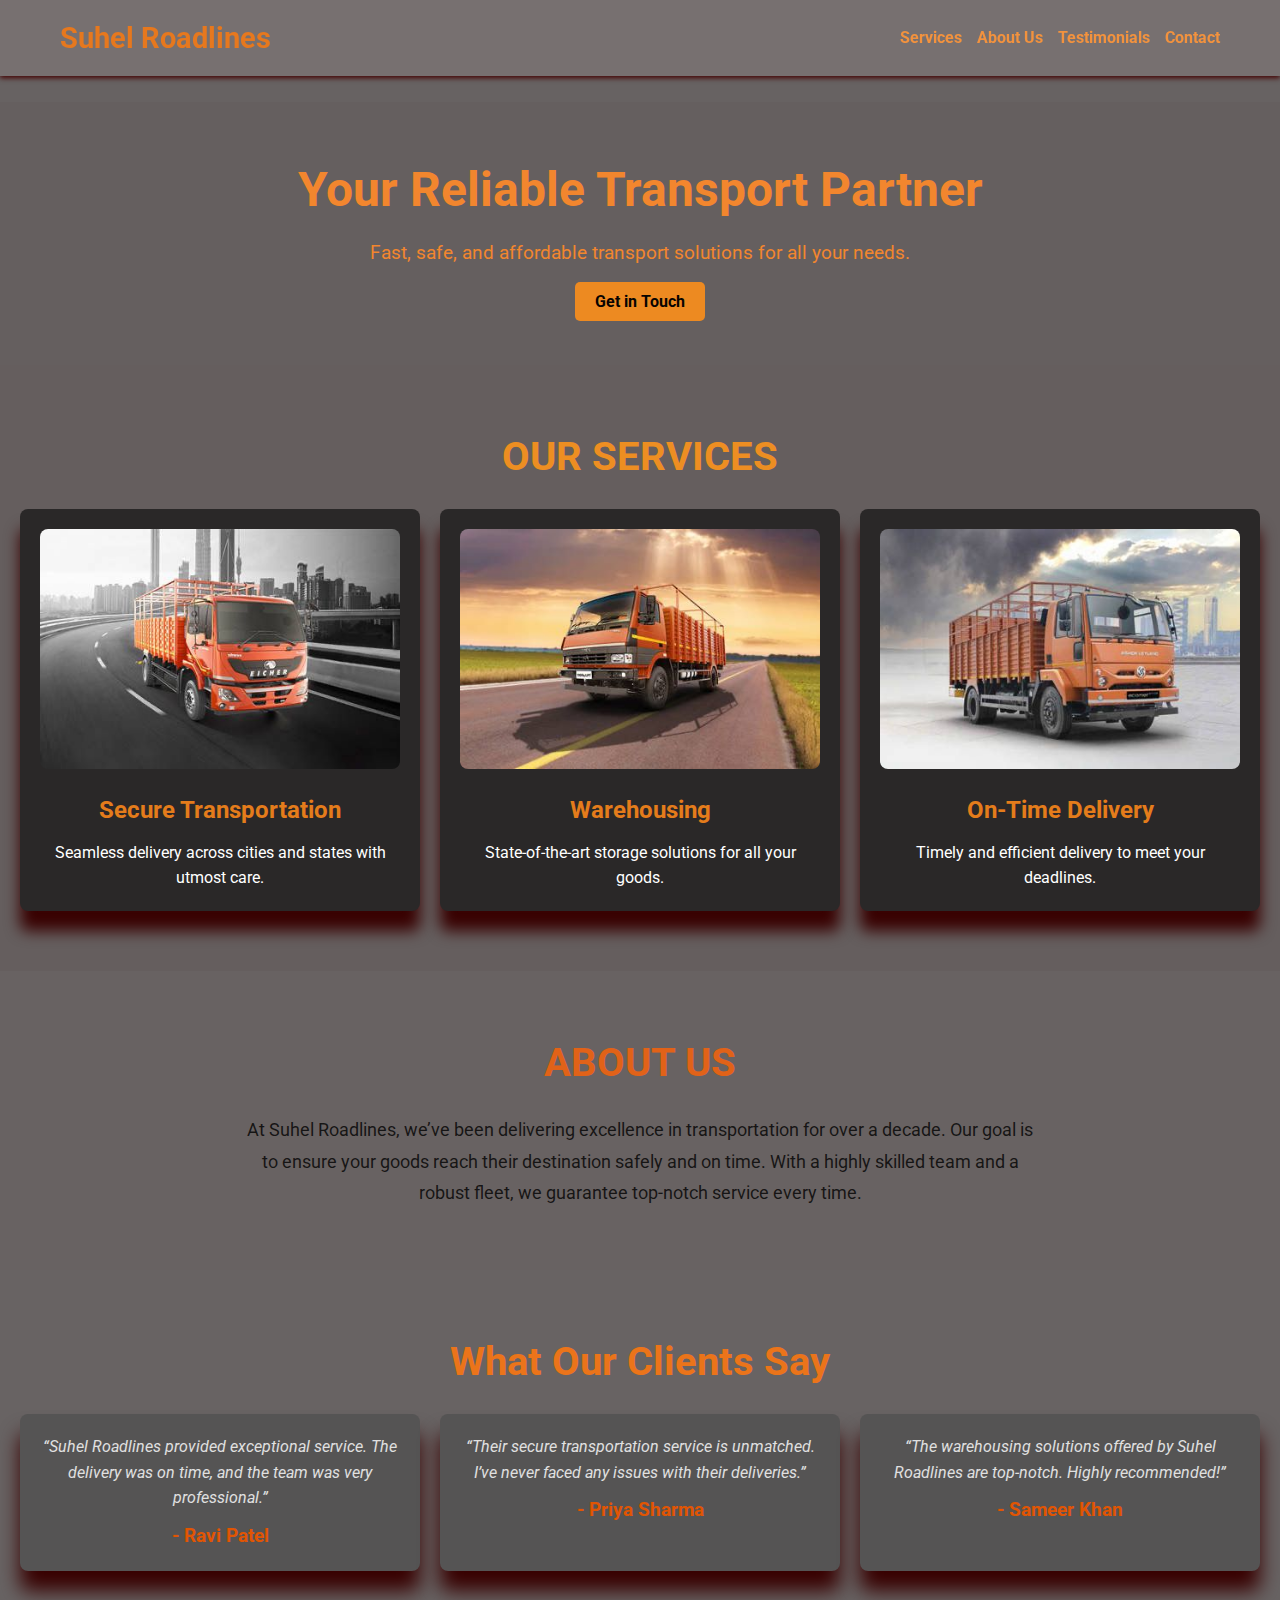
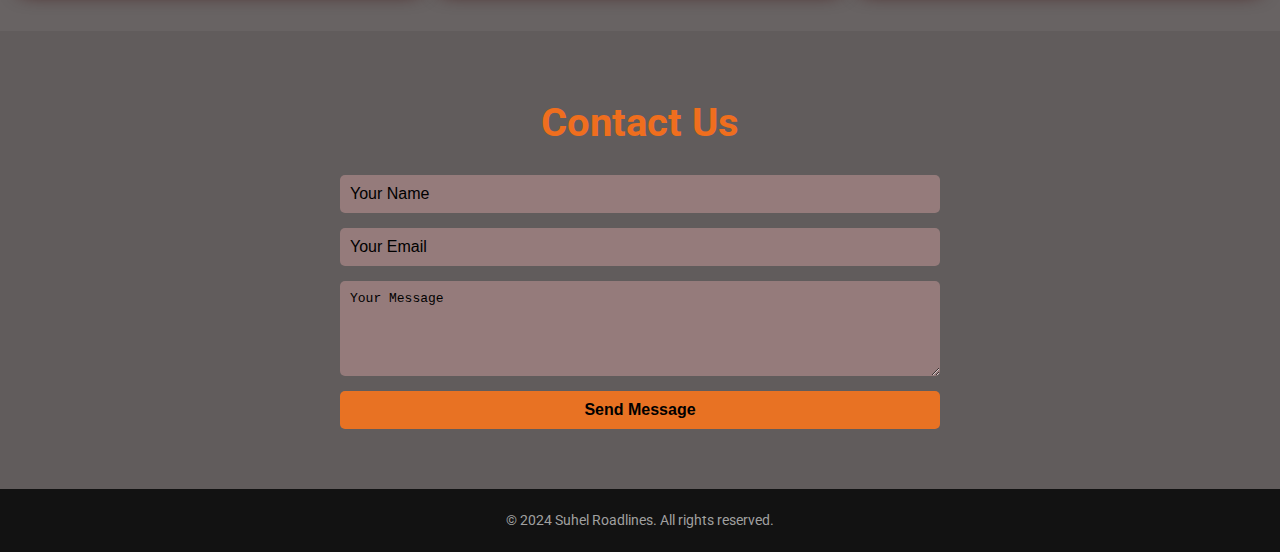
==== commit 6df0948a: "home page re desin" ====
--- a/index.html
+++ b/index.html
@@ -1,103 +1,103 @@
-<!DOCTYPE html>
-<html lang="en">
-<head>
-    <meta charset="UTF-8">
-    <meta name="viewport" content="width=device-width, initial-scale=1.0">
-    <title>Suhel Roadlines</title>
-    <link rel="stylesheet" href="styles.css">
-    <link href="https://fonts.googleapis.com/css2?family=Roboto:wght@400;700&display=swap" rel="stylesheet">
-</head>
-<body>
-    <header>
-        <div class="container">
-            <h1>Suhel Roadlines</h1>
-            <nav>
-                <ul>
-                    <li><a href="services.html">Services</a></li>
-                    <li><a href="aboutus.html">About Us</a></li>
-                    <li><a href="#testimonials">Testimonials</a></li>
-                    <li><a href="#contact">Contact</a></li>
-                </ul>
-            </nav>
-        </div>
-    </header>
-
-    <section class="hero">
-        <div class="hero-content">
-            <h2>Your Reliable Transport Partner</h2>
-            <p>Fast, safe, and affordable transport solutions for all your needs.</p>
-            <a href="#contact" class="btn">Get in Touch</a>
-        </div>
-    </section>
-
-    <section id="services" class="services">
-        <div class="container">
-            <h2>Our Services</h2>
-            <div class="service-grid">
-                <div class="service-item">
-                    <img src="truck1.jpg" alt="Secure Transportation">
-                    <h3>Secure Transportation</h3>
-                    <p>Seamless delivery across cities and states with utmost care.</p>
-                </div>
-                <div class="service-item">
-                    <img src="truck2.jpg" alt="Warehousing">
-                    <h3>Warehousing</h3>
-                    <p>State-of-the-art storage solutions for all your goods.</p>
-                </div>
-                <div class="service-item">
-                    <img src="truck3.jpg" alt="On-time Delivery">
-                    <h3>On-Time Delivery</h3>
-                    <p>Timely and efficient delivery to meet your deadlines.</p>
-                </div>
-            </div>
-        </div>
-    </section>
-
-    <section id="about" class="about">
-        <div class="container">
-            <h2>About Us</h2>
-            <p>
-                At Suhel Roadlines, we’ve been delivering excellence in transportation for over a decade. Our goal is to ensure your goods reach their destination safely and on time. With a highly skilled team and a robust fleet, we guarantee top-notch service every time.
-            </p>
-        </div>
-    </section>
-
-    <section id="testimonials" class="testimonials">
-        <div class="container">
-            <h2>What Our Clients Say</h2>
-            <div class="testimonial-grid">
-                <div class="testimonial-item">
-                    <p>“Suhel Roadlines provided exceptional service. The delivery was on time, and the team was very professional.”</p>
-                    <h3>- Ravi Patel</h3>
-                </div>
-                <div class="testimonial-item">
-                    <p>“Their secure transportation service is unmatched. I’ve never faced any issues with their deliveries.”</p>
-                    <h3>- Priya Sharma</h3>
-                </div>
-                <div class="testimonial-item">
-                    <p>“The warehousing solutions offered by Suhel Roadlines are top-notch. Highly recommended!”</p>
-                    <h3>- Sameer Khan</h3>
-                </div>
-            </div>
-        </div>
-    </section>
-
-    <section id="contact" class="contact">
-        <div class="container">
-            <h2>Contact Us</h2>
-            <form>
-                <input type="text" placeholder="Your Name" required>
-                <input type="email" placeholder="Your Email" required>
-                <textarea placeholder="Your Message" rows="5" required></textarea>
-                <button type="submit">Send Message</button>
-            </form>
-        </div>
-    </section>
-
-    <footer>
-        <div class="container">
-            <p>&copy; 2024 Suhel Roadlines. All rights reserved.</p>
-        </div>
-    </footer>
-</body>
-</html>
+<!DOCTYPE html>
+<html lang="en">
+<head>
+    <meta charset="UTF-8">
+    <meta name="viewport" content="width=device-width, initial-scale=1.0">
+    <title>Suhel Roadlines</title>
+    <link rel="stylesheet" href="styles.css">
+    <link href="https://fonts.googleapis.com/css2?family=Roboto:wght@400;700&display=swap" rel="stylesheet">
+</head>
+<body>
+    <header>
+        <div class="container">
+            <h1>Suhel Roadlines</h1>
+            <nav>
+                <ul>
+                    <li><a href="services.html">Services</a></li>
+                    <li><a href="aboutus.html">About Us</a></li>
+                    <li><a href="#testimonials">Testimonials</a></li>
+                    <li><a href="#contact">Contact</a></li>
+                </ul>
+            </nav>
+        </div>
+    </header>
+<img src="img/SRL.jpg" alt="">
+    <section class="hero">
+        <div class="hero-content">
+            <h2>Your Reliable Transport Partner</h2>
+            <p>Fast, safe, and affordable transport solutions for all your needs.</p>
+            <a href="#contact" class="btn">Get in Touch</a>
+        </div>
+    </section>
+
+    <section id="services" class="services">
+        <div class="container">
+            <h2>Our Services</h2>
+            <div class="service-grid">
+                <div class="service-item">
+                    <img src="img/truck 1.jfif" alt="Secure Transportation">
+                    <h3>Secure Transportation</h3>
+                    <p>Seamless delivery across cities and states with utmost care.</p>
+                </div>
+                <div class="service-item">
+                    <img src="img/truck 2.jfif" alt="Warehousing">
+                    <h3>Warehousing</h3>
+                    <p>State-of-the-art storage solutions for all your goods.</p>
+                </div>
+                <div class="service-item">
+                    <img src="img/tr 4.jfif" alt="On-time Delivery">
+                    <h3>On-Time Delivery</h3>
+                    <p>Timely and efficient delivery to meet your deadlines.</p>
+                </div>
+            </div>
+        </div>
+    </section>
+
+    <section id="about" class="about">
+        <div class="container">
+            <h2>About Us</h2>
+            <p>
+                At Suhel Roadlines, we’ve been delivering excellence in transportation for over a decade. Our goal is to ensure your goods reach their destination safely and on time. With a highly skilled team and a robust fleet, we guarantee top-notch service every time.
+            </p>
+        </div>
+    </section>
+
+    <section id="testimonials" class="testimonials">
+        <div class="container">
+            <h2>What Our Clients Say</h2>
+            <div class="testimonial-grid">
+                <div class="testimonial-item">
+                    <p>“Suhel Roadlines provided exceptional service. The delivery was on time, and the team was very professional.”</p>
+                    <h3>- Ravi Patel</h3>
+                </div>
+                <div class="testimonial-item">
+                    <p>“Their secure transportation service is unmatched. I’ve never faced any issues with their deliveries.”</p>
+                    <h3>- Priya Sharma</h3>
+                </div>
+                <div class="testimonial-item">
+                    <p>“The warehousing solutions offered by Suhel Roadlines are top-notch. Highly recommended!”</p>
+                    <h3>- Sameer Khan</h3>
+                </div>
+            </div>
+        </div>
+    </section>
+
+    <section id="contact" class="contact">
+        <div class="container">
+            <h2>Contact Us</h2>
+            <form>
+                <input type="text" placeholder="Your Name" required>
+                <input type="email" placeholder="Your Email" required>
+                <textarea placeholder="Your Message" rows="5" required></textarea>
+                <button type="submit">Send Message</button>
+            </form>
+        </div>
+    </section>
+
+    <footer>
+        <div class="container">
+            <p>&copy; 2024 Suhel Roadlines. All rights reserved.</p>
+        </div>
+    </footer>
+</body>
+</html>
--- a/styles.css
+++ b/styles.css
@@ -1,314 +1,314 @@
-/* General Reset */
-* {
-    margin: 0;
-    padding: 0;
-    box-sizing: border-box;
-}
-
-body {
-    font-family: 'Roboto', sans-serif;
-    color: #000000;
-    background: #a49e9e;
-    line-height: 1.6;
-}
-
-/* Header */
-header {
-    background: #121212;
-    color: #fff;
-    padding: 15px 0;
-    position: sticky;
-    top: 0;
-    z-index: 1000;
-    box-shadow: 0 2px 5px rgba(0, 0, 0, 0.5);
-}
-
-header .container {
-    display: flex;
-    justify-content: space-between;
-    align-items: center;
-    max-width: 1200px;
-    margin: 0 auto;
-    padding: 0 20px;
-}
-
-header h1 {
-    font-size: 1.8em;
-    font-weight: bold;
-}
-
-header nav ul {
-    list-style: none;
-    display: flex;
-    gap: 15px;
-}
-
-header nav a {
-    color: #fff;
-    text-decoration: none;
-    font-weight: bold;
-    transition: color 0.3s ease;
-}
-
-header nav a:hover {
-    color: #f0b300;
-}
-
-/* Hero Section */
-.hero {
-    /* background: url('SRL.jpg') no-repeat center center/cover; */
-    text-align: center;
-    color: #fff;
-    padding: 200px 20px;
-    position: relative;
-}
-
-.hero:before {
-    content: '';
-    position: absolute;
-    top: 0;
-    left: 0;
-    right: 0;
-    bottom: 0;
-    background: rgba(0, 0, 0, 0.5);
-    z-index: 1;
-}
-
-.hero-content {
-    position: relative;
-    z-index: 2;
-}
-
-.hero h2 {
-    font-size: 3em;
-    margin-bottom: 10px;
-    font-weight: bold;
-}
-
-.hero p {
-    font-size: 1.2em;
-    margin-bottom: 20px;
-}
-
-.hero .btn {
-    background: #f0b300;
-    color: #000;
-    padding: 10px 20px;
-    text-decoration: none;
-    border-radius: 5px;
-    font-weight: bold;
-    transition: background 0.3s ease;
-}
-
-.hero .btn:hover {
-    background: #d89a00;
-}
-
-/* Services Section */
-.services {
-    background: #1c1c1c;
-    padding: 60px 20px;
-    text-align: center;
-}
-
-.services h2 {
-    font-size: 2.5em;
-    margin-bottom: 20px;
-    color: #f0b300;
-    text-transform: uppercase;
-}
-
-.service-grid {
-    display: grid;
-    grid-template-columns: repeat(auto-fit, minmax(250px, 1fr));
-    gap: 20px;
-    margin-top: 20px;
-}
-
-.service-item {
-    background: #2b2b2b;
-    border-radius: 8px;
-    padding: 20px;
-    text-align: center;
-    color: #e0e0e0;
-    box-shadow: 0 4px 8px rgba(0, 0, 0, 0.5);
-    transition: transform 0.3s ease, box-shadow 0.3s ease;
-}
-
-.service-item:hover {
-    transform: scale(1.05);
-    box-shadow: 0 6px 12px rgba(0, 0, 0, 0.7);
-}
-
-.service-item img {
-    width: 100%;
-    border-radius: 8px;
-    margin-bottom: 15px;
-}
-
-.service-item h3 {
-    font-size: 1.5em;
-    margin-bottom: 10px;
-    color: #f0b300;
-}
-
-/* Testimonials Section */
-.testimonials {
-    background: #121212;
-    padding: 60px 20px;
-    text-align: center;
-}
-
-.testimonials h2 {
-    font-size: 2.5em;
-    margin-bottom: 20px;
-    color: #f0b300;
-}
-
-.testimonial-grid {
-    display: grid;
-    grid-template-columns: repeat(auto-fit, minmax(300px, 1fr));
-    gap: 20px;
-}
-
-.testimonial-item {
-    background: #2b2b2b;
-    padding: 20px;
-    border-radius: 8px;
-    color: #e0e0e0;
-    box-shadow: 0 4px 8px rgba(0, 0, 0, 0.5);
-    transition: transform 0.3s ease, box-shadow 0.3s ease;
-}
-
-.testimonial-item:hover {
-    transform: translateY(-5px);
-    box-shadow: 0 6px 12px rgba(0, 0, 0, 0.7);
-}
-
-.testimonial-item p {
-    font-style: italic;
-    margin-bottom: 10px;
-}
-
-.testimonial-item h3 {
-    font-size: 1.2em;
-    font-weight: bold;
-    color: #f0b300;
-}
-
-/* About Section */
-.about {
-    background: #1c1c1c;
-    padding: 60px 20px;
-    text-align: center;
-}
-
-.about h2 {
-    font-size: 2.5em;
-    margin-bottom: 20px;
-    color: #f0b300;
-    text-transform: uppercase;
-}
-
-.about p {
-    font-size: 1.1em;
-    line-height: 1.8;
-    color: #e0e0e0;
-    max-width: 800px;
-    margin: 0 auto;
-}
-
-/* Contact Section */
-.contact {
-    background: #121212;
-    padding: 60px 20px;
-    text-align: center;
-}
-
-.contact h2 {
-    font-size: 2.5em;
-    margin-bottom: 20px;
-    color: #f0b300;
-}
-
-.contact form {
-    max-width: 600px;
-    margin: 0 auto;
-    display: flex;
-    flex-direction: column;
-    gap: 15px;
-}
-
-.contact input,
-.contact textarea,
-.contact button {
-    width: 100%;
-    padding: 10px;
-    font-size: 1em;
-    border: none;
-    border-radius: 5px;
-}
-
-.contact input,
-.contact textarea {
-    background: #2b2b2b;
-    color: #e0e0e0;
-    outline: none;
-}
-
-.contact input::placeholder,
-.contact textarea::placeholder {
-    color: #a0a0a0;
-}
-
-.contact button {
-    background: #f0b300;
-    color: #000;
-    font-weight: bold;
-    cursor: pointer;
-    transition: background 0.3s ease;
-}
-
-.contact button:hover {
-    background: #d89a00;
-}
-
-/* Footer */
-footer {
-    background: #121212;
-    text-align: center;
-    padding: 20px 0;
-    color: #a0a0a0;
-    font-size: 0.9em;
-}
-
-footer p {
-    margin: 0;
-}
-
-footer a {
-    color: #f0b300;
-    text-decoration: none;
-}
-
-footer a:hover {
-    text-decoration: underline;
-}
-
-/* Responsive Design */
-@media (max-width: 768px) {
-    header .container {
-        flex-direction: column;
-        align-items: center;
-    }
-
-    header nav ul {
-        flex-direction: column;
-        gap: 10px;
-    }
-
-    .service-grid,
-    .testimonial-grid {
-        grid-template-columns: 1fr;
-    }
-}
+/* General Reset */
+* {
+    margin: 0;
+    padding: 0;
+    box-sizing: border-box;
+}
+
+body {
+    font-family: 'Roboto', sans-serif;
+    color: #dda3a3;
+    background: #676262;
+    line-height: 1.6;
+}
+
+/* Header */
+header {
+    background: #777070;
+    color: #e6781e;
+    padding: 15px 0;
+    position: sticky;
+    top: 0;
+    z-index: 1000;
+    box-shadow: 0 2px 5px rgb(68, 2, 2);
+}
+
+header .container {
+    display: flex;
+    justify-content: space-between;
+    align-items: center;
+    max-width: 1200px;
+    margin: 0 auto;
+    padding: 0 20px;
+}
+
+header h1 {
+    font-size: 1.8em;
+    font-weight: bold;
+}
+
+header nav ul {
+    list-style: none;
+    display: flex;
+    gap: 15px;
+}
+
+header nav a {
+    color: #f2923e;
+    text-decoration: none;
+    font-weight: bold;
+    transition: color 0.3s ease;
+}
+
+header nav a:hover {
+    color: #752bff;
+}
+
+/* Hero Section */
+.hero {
+    /* background: url('SRL.jpg') no-repeat center center/cover; */
+    text-align: center;
+    color: #f2862e;
+    padding: 50px 5px;
+    position: relative;
+}
+
+.hero:before {
+    content: '';
+    position: absolute;
+    top: 0;
+    left: 0;
+    right: 0;
+    bottom: 0;
+    background: rgb(101, 95, 95);
+    z-index: 1;
+}
+
+.hero-content {
+    position: relative;
+    z-index: 2;
+}
+
+.hero h2 {
+    font-size: 3em;
+    margin-bottom: 10px;
+    font-weight: bold;
+}
+
+.hero p {
+    font-size: 1.2em;
+    margin-bottom: 20px;
+}
+
+.hero .btn {
+    background: #ed8a21;
+    color: #070401;
+    padding: 10px 20px;
+    text-decoration: none;
+    border-radius: 5px;
+    font-weight: bold;
+    transition: background 0.3s ease;
+}
+
+.hero .btn:hover {
+    background: #f1f1f0;
+}
+
+/* Services Section */
+.services {
+    background: #655e5e;
+    padding: 60px 20px;
+    text-align: center;
+}
+
+.services h2 {
+    font-size: 2.5em;
+    margin-bottom: 20px;
+    color: #ed8e22;
+    text-transform: uppercase;
+}
+
+.service-grid {
+    display: grid;
+    grid-template-columns: repeat(auto-fit, minmax(250px, 1fr));
+    gap: 20px;
+    margin-top: 20px;
+}
+
+.service-item {
+    background: hsl(0, 3%, 16%);
+    border-radius: 8px;
+    padding: 20px;
+    text-align: center;
+    color: #ffffff;
+    box-shadow: 0 20px 15px rgb(57, 2, 2);
+    transition: transform 0.3s ease, box-shadow 0.3s ease;
+}
+
+.service-item:hover {
+    transform: scale(1.05);
+    box-shadow: 0 6px 12px rgb(255, 147, 147);
+}
+
+.service-item img {
+    width: 100%;
+    border-radius: 8px;
+    margin-bottom: 15px;
+}
+
+.service-item h3 {
+    font-size: 1.5em;
+    margin-bottom: 10px;
+    color: #e47c1b;
+}
+
+/* Testimonials Section */
+.testimonials {
+    background: #686363;
+    padding: 60px 20px;
+    text-align: center;
+}
+
+.testimonials h2 {
+    font-size: 2.5em;
+    margin-bottom: 20px;
+    color: #eb741a;
+}
+
+.testimonial-grid {
+    display: grid;
+    grid-template-columns: repeat(auto-fit, minmax(300px, 1fr));
+    gap: 20px;
+}
+
+.testimonial-item {
+    background: #555454;
+    padding: 20px;
+    border-radius: 8px;
+    color: #e0e0e0;
+    box-shadow: 0 20px 20px rgb(56, 1, 1);
+    transition: transform 0.3s ease, box-shadow 0.3s ease;
+}
+
+.testimonial-item:hover {
+    transform: translateY(-5px);
+    box-shadow: 0 6px 12px rgb(255, 150, 150);
+}
+
+.testimonial-item p {
+    font-style: italic;
+    margin-bottom: 10px;
+}
+
+.testimonial-item h3 {
+    font-size: 1.2em;
+    font-weight: bold;
+    color: #e15503;
+}
+
+/* About Section */
+.about {
+    background: #686262;
+    padding: 60px 20px;
+    text-align: center;
+}
+
+.about h2 {
+    font-size: 2.5em;
+    margin-bottom: 20px;
+    color: #e16218;
+    text-transform: uppercase;
+}
+
+.about p {
+    font-size: 1.1em;
+    line-height: 1.8;
+    color: #000000c8;
+    max-width: 800px;
+    margin: 0 auto;
+}
+
+/* Contact Section */
+.contact {
+    background: #615c5c;
+    padding: 60px 20px;
+    text-align: center;
+}
+
+.contact h2 {
+    font-size: 2.5em;
+    margin-bottom: 20px;
+    color: #ef6e1e;
+}
+
+.contact form {
+    max-width: 600px;
+    margin: 0 auto;
+    display: flex;
+    flex-direction: column;
+    gap: 15px;
+}
+
+.contact input,
+.contact textarea,
+.contact button {
+    width: 100%;
+    padding: 10px;
+    font-size: 1em;
+    border: none;
+    border-radius: 5px;
+}
+
+.contact input,
+.contact textarea {
+    background: #957b7b;
+    color: #000000;
+    outline: none;
+}
+
+.contact input::placeholder,
+.contact textarea::placeholder {
+    color: #000000;
+}
+
+.contact button {
+    background: #e87223;
+    color: #000;
+    font-weight: bold;
+    cursor: pointer;
+    transition: background 0.3s ease;
+}
+
+.contact button:hover {
+    background: #51f7de;
+}
+
+/* Footer */
+footer {
+    background: #121212;
+    text-align: center;
+    padding: 20px 0;
+    color: #a0a0a0;
+    font-size: 0.9em;
+}
+
+footer p {
+    margin: 0;
+}
+
+footer a {
+    color: #f0b300;
+    text-decoration: none;
+}
+
+footer a:hover {
+    text-decoration: underline;
+}
+
+/* Responsive Design */
+@media (max-width: 768px) {
+    header .container {
+        flex-direction: column;
+        align-items: center;
+    }
+
+    header nav ul {
+        flex-direction: column;
+        gap: 10px;
+    }
+
+    .service-grid,
+    .testimonial-grid {
+        grid-template-columns: 1fr;
+    }
+}
